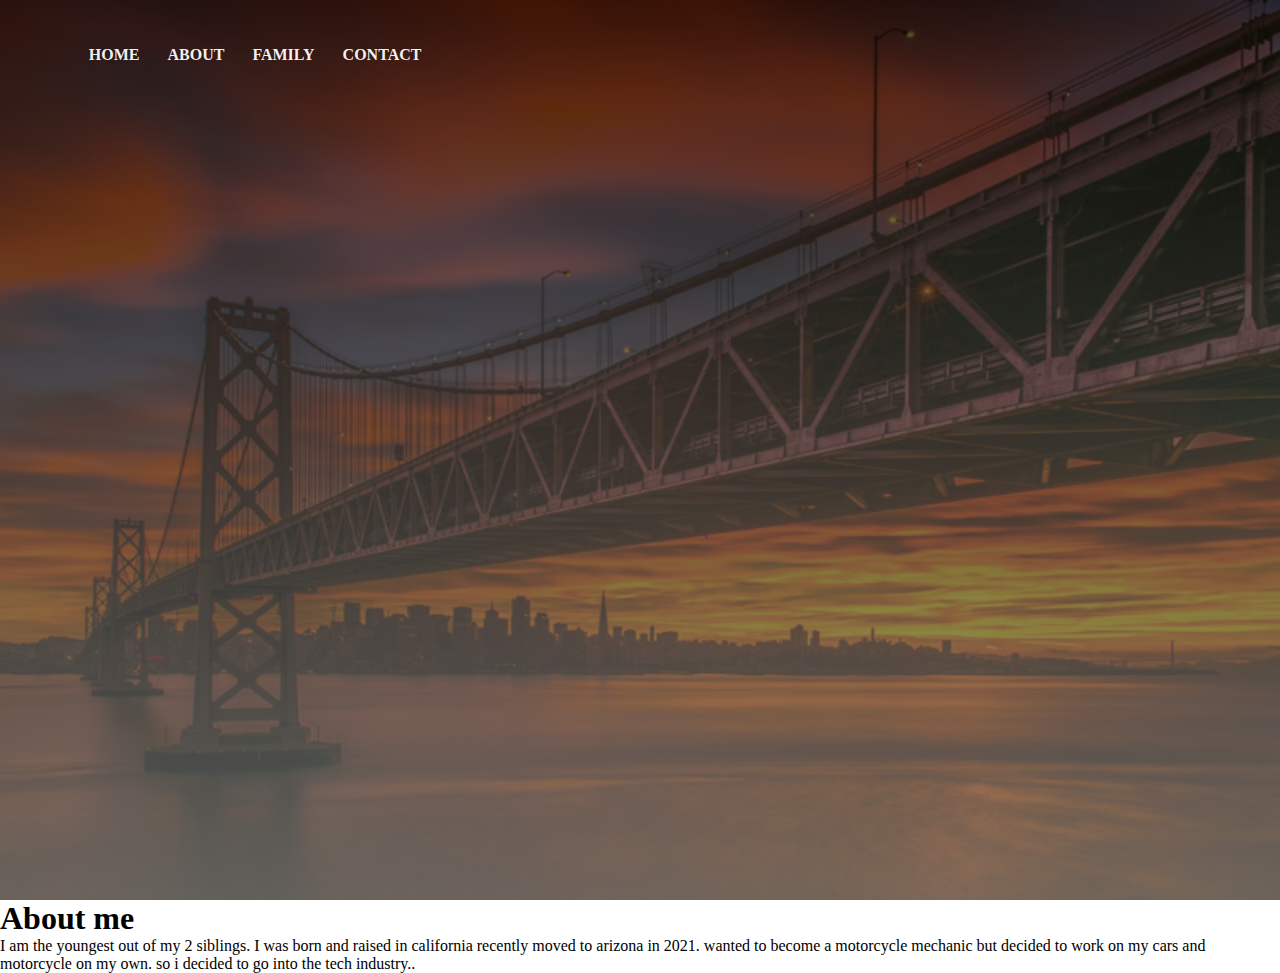
==== About.html @ d2551cb6 "added stuff" ====
<!DOCTYPE html>
<html lang="en">
  <head>
    <meta charset="UTF-8" />
    <meta http-equiv="X-UA-Compatible" content="IE=edge" />
    <meta name="viewport" content="width=device-width, initial-scale=1.0" />
    <title>About</title>
    <link rel="stylesheet" href="style.css" />
  </head>
  <body>
    <section class="header">
      <nav>
        <div class="nav-links">
          <ul>
            <li><a href="home.html">HOME</a></li>
            <li><a href="About.html">ABOUT</a></li>
            <li><a href="family.html">FAMILY</a></li>
            <li><a href="contact.html">CONTACT</a></li>
          </ul>
        </div>
      </nav>
    </section>
    <div class="text-box">
      <h1>About me</h1>
      <p>
        I am the youngest out of my 2 siblings. I was born and raised in
        california recently moved to arizona in 2021. wanted to become a
        motorcycle mechanic but decided to work on my cars and motorcycle on my
        own. so i decided to go into the tech industry..
      </p>
    </div>
  </body>
</html>
---- style.css ----
* {
  margin: 0;
  padding: 0;
}
.header {
  min-height: 100vh;
  width: 100%;
  background-image: linear-gradient(
      rgba(11, 2, 2, 0.7),
      rgba(124, 124, 124, 0.7)
    ),
    url(background1.jpg);
  background-position: center;
  background-size: cover;
  position: relative;
}

.nav-links {
  display: flex;
  padding: 3% 6%;
  justify-content: space-between;
  align-items: center;
}

nav img {
  width: 150px;
}

.nav-links {
  flex: 1;
  text-align: right;
}

.nav-links ul li {
  list-style: none;
  display: inline-block;
  padding: 30px 50px;
  position: relative;
}

nav a {
  color: white;
  text-decoration: none;
  font-weight: bold;
}

.nav-links ul li {
  list-style: none;
  display: inline-block;
  padding: 8px 12px;
  position: relative;
}

.nav-links ul li a {
  color: rgba(255, 255, 255, 0.94);
  text-decoration: ;
  font-size: 16px;
}
.nav-links ul li a::after {
  content: "";
  width: 0%;
  height: 4px;
  background: #f44336;
  display: block;
  margin: auto;
  transition: 0.5s ease-in-out;
}
.nav-links ul li a:hover::after {
  width: 100%;
}
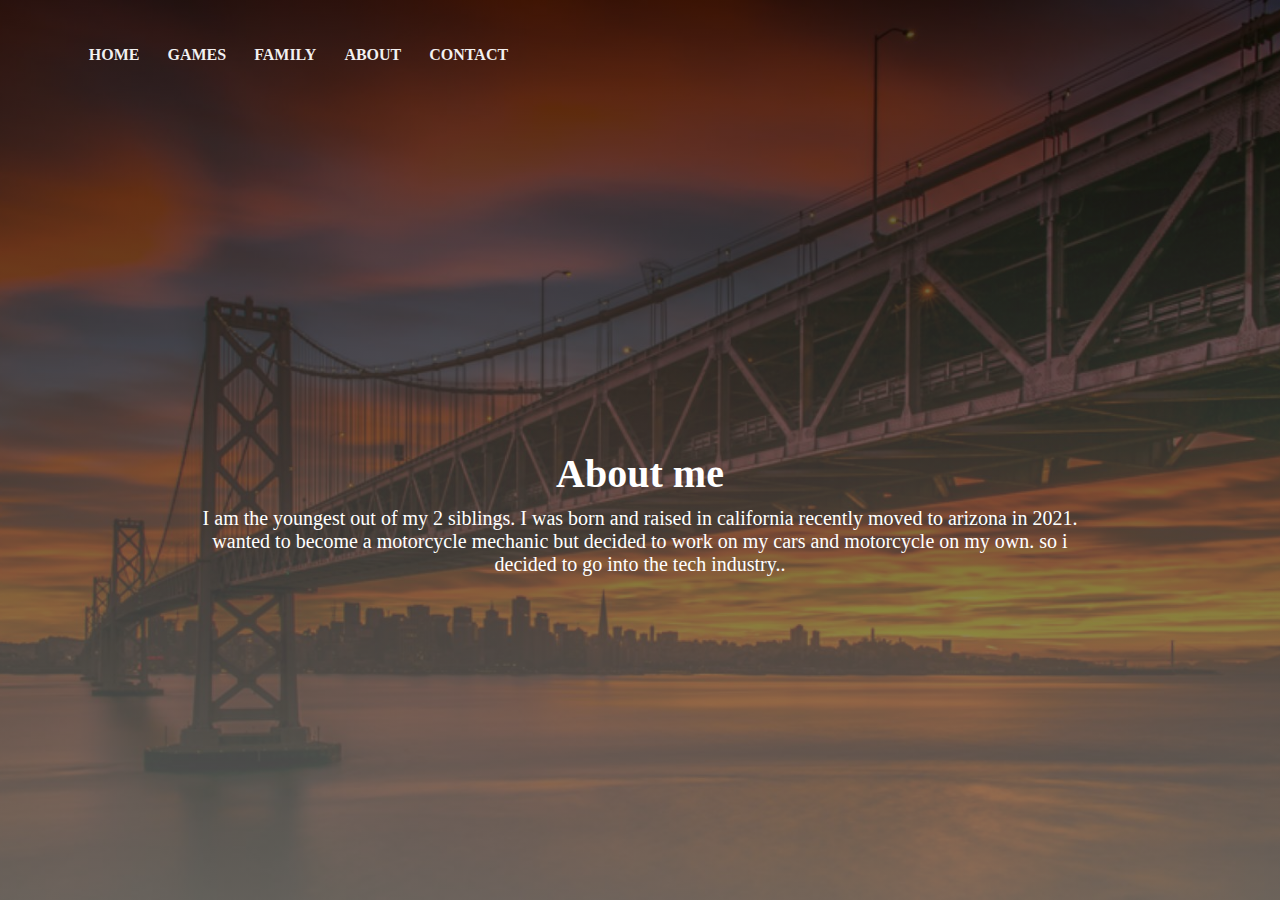
==== commit 626031af: "added another page" ====
--- a/About.html
+++ b/About.html
@@ -13,8 +13,9 @@
         <div class="nav-links">
           <ul>
             <li><a href="home.html">HOME</a></li>
+            <li><a href="games.html">GAMES</a></li>
+            <li><a href="family.html">FAMILY</a></li>
             <li><a href="About.html">ABOUT</a></li>
-            <li><a href="family.html">FAMILY</a></li>
             <li><a href="contact.html">CONTACT</a></li>
           </ul>
         </div>
--- a/style.css
+++ b/style.css
@@ -31,13 +31,6 @@
   text-align: right;
 }
 
-.nav-links ul li {
-  list-style: none;
-  display: inline-block;
-  padding: 30px 50px;
-  position: relative;
-}
-
 nav a {
   color: white;
   text-decoration: none;
@@ -68,3 +61,35 @@
 .nav-links ul li a:hover::after {
   width: 100%;
 }
+.text-box {
+  width: 70%;
+  color: #fff;
+  position: absolute;
+  top: 50%;
+  left: 15%;
+  transform: translateY(-50%, -50%);
+  text-align: center;
+}
+.text-box h1 {
+  font-size: 40px;
+}
+.text-box p {
+  margin: 10px 0px 20px;
+  font-size: 20px;
+}
+.homeclass {
+  width: 70%;
+  color: #fff;
+  position: absolute;
+  top: 50%;
+  left: 15%;
+  transform: translateY(-50%, -50%);
+  text-align: center;
+}
+.homeclass h1 {
+  font-size: 40px;
+}
+.homeclass p {
+  margin: 10px 0px 20px;
+  font-size: 20px;
+}
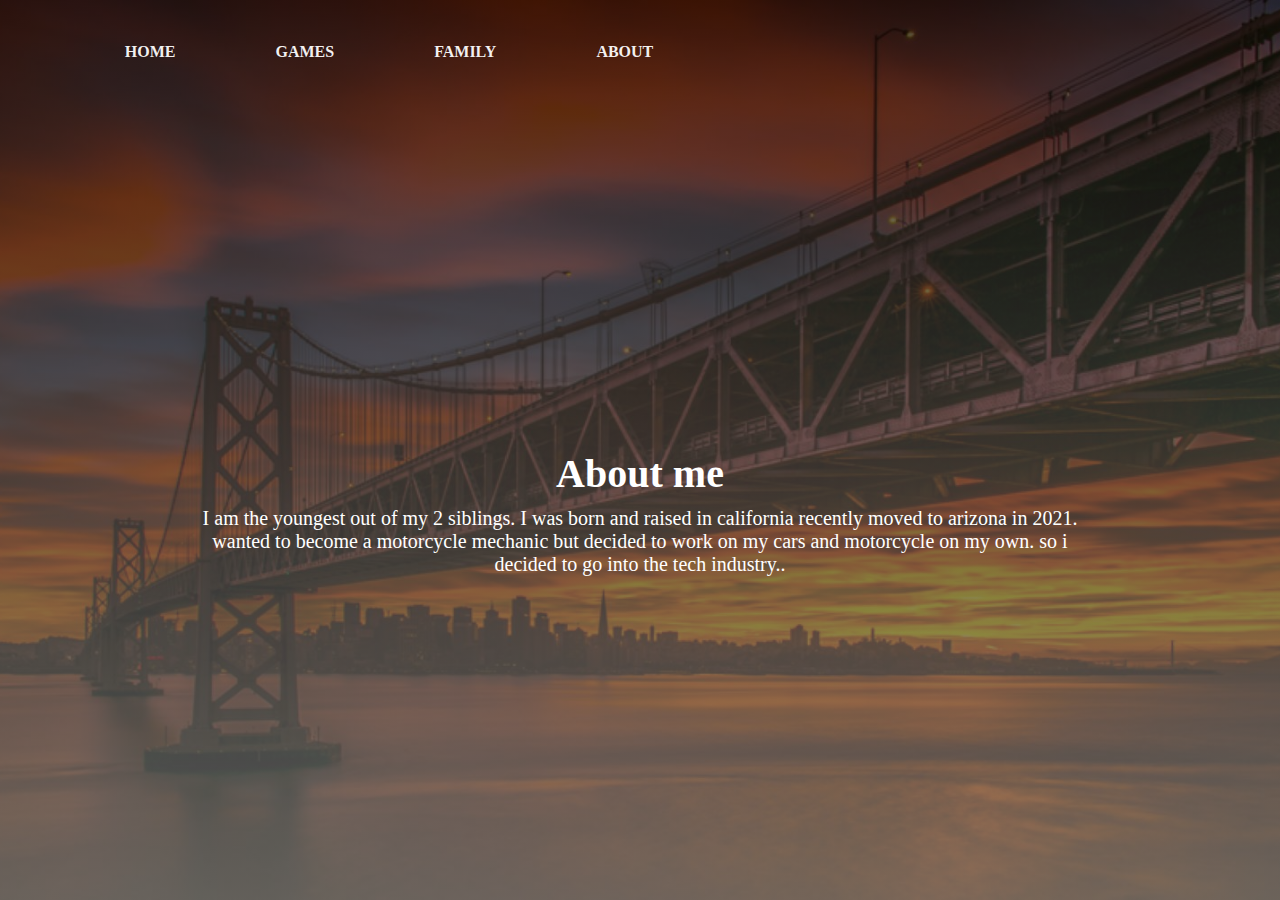
==== commit 2afcad7c: "delete the contact and some photos" ====
--- a/About.html
+++ b/About.html
@@ -8,7 +8,7 @@
     <link rel="stylesheet" href="style.css" />
   </head>
   <body>
-    <section class="header">
+    <section class="bar">
       <nav>
         <div class="nav-links">
           <ul>
@@ -16,7 +16,6 @@
             <li><a href="games.html">GAMES</a></li>
             <li><a href="family.html">FAMILY</a></li>
             <li><a href="About.html">ABOUT</a></li>
-            <li><a href="contact.html">CONTACT</a></li>
           </ul>
         </div>
       </nav>
--- a/style.css
+++ b/style.css
@@ -2,7 +2,7 @@
   margin: 0;
   padding: 0;
 }
-.header {
+.bar {
   min-height: 100vh;
   width: 100%;
   background-image: linear-gradient(
@@ -27,8 +27,8 @@
 }
 
 .nav-links {
-  flex: 1;
-  text-align: right;
+  flex: 3;
+  text-align: center;
 }
 
 nav a {
@@ -40,13 +40,13 @@
 .nav-links ul li {
   list-style: none;
   display: inline-block;
-  padding: 8px 12px;
+  padding: 5px 3em;
   position: relative;
 }
 
 .nav-links ul li a {
   color: rgba(255, 255, 255, 0.94);
-  text-decoration: ;
+  text-decoration: center;
   font-size: 16px;
 }
 .nav-links ul li a::after {
@@ -93,3 +93,38 @@
   margin: 10px 0px 20px;
   font-size: 20px;
 }
+.videogames {
+  width: 70%;
+  color: #fff;
+  position: absolute;
+  top: 50%;
+  left: 15%;
+  transform: translateY(-50%, -50%);
+  text-align: center;
+}
+.videogames h1 {
+  font-size: 3em;
+}
+.videogames p {
+  margin: 10px 0 20px;
+  font-size: 20px;
+}
+.brother {
+  text-align: right;
+}
+* {
+  box-sizing: border-box;
+}
+
+.column {
+  float: right;
+  width: 46.25%;
+  padding: 0px;
+}
+
+/* Clearfix (clear floats) */
+.row::after {
+  content: "";
+  clear: both;
+  display: table;
+}
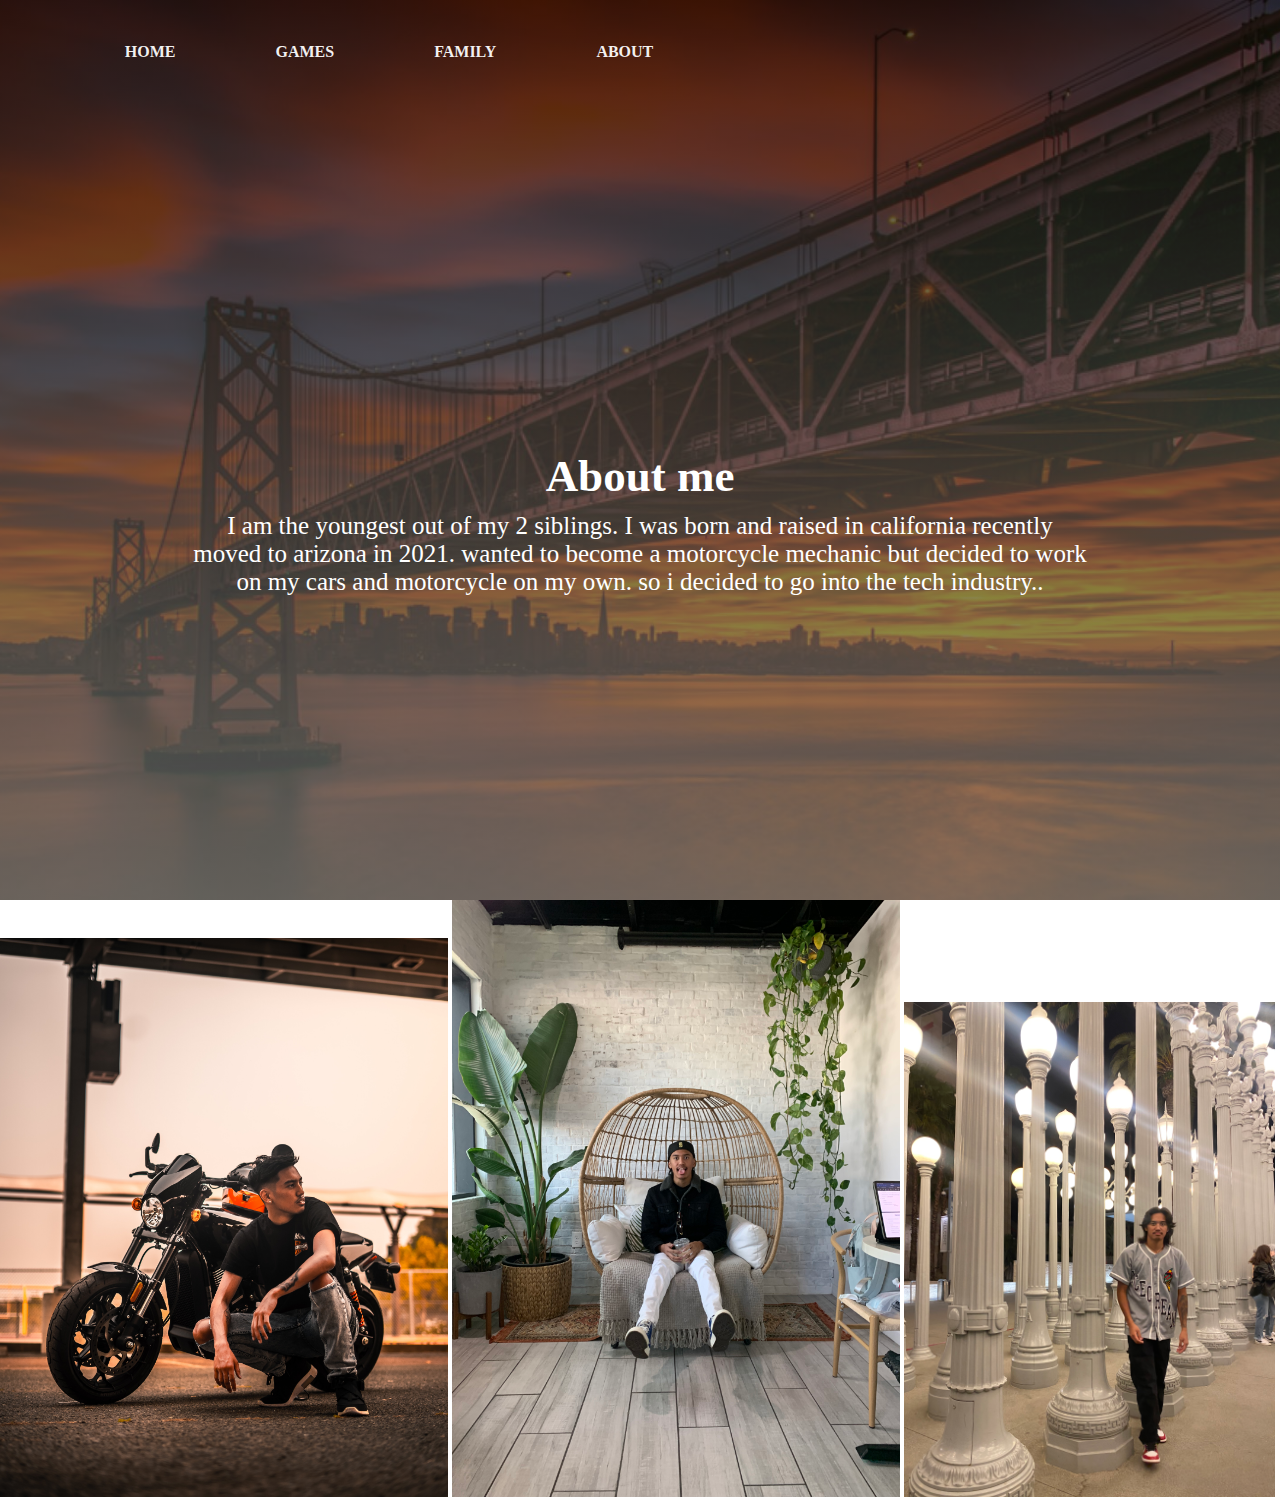
==== commit 1e470853: "added photos to my about page" ====
--- a/About.html
+++ b/About.html
@@ -29,5 +29,8 @@
         own. so i decided to go into the tech industry..
       </p>
     </div>
+    <img src="motorcycle.JPG" alt="motorcycle" width="35%" />
+    <img src="cafe.jpg" alt="cafe" width="35%" />
+    <img src="LA.jpg" alt="LA" width="29%" />
   </body>
 </html>
--- a/style.css
+++ b/style.css
@@ -71,11 +71,11 @@
   text-align: center;
 }
 .text-box h1 {
-  font-size: 40px;
+  font-size: 45px;
 }
 .text-box p {
   margin: 10px 0px 20px;
-  font-size: 20px;
+  font-size: 25px;
 }
 .homeclass {
   width: 70%;
@@ -107,7 +107,7 @@
 }
 .videogames p {
   margin: 10px 0 20px;
-  font-size: 20px;
+  font-size: 30px;
 }
 .brother {
   text-align: right;
@@ -117,7 +117,7 @@
 }
 
 .column {
-  float: right;
+  float: auto;
   width: 46.25%;
   padding: 0px;
 }
@@ -128,3 +128,82 @@
   clear: both;
   display: table;
 }
+.row {
+  display: flex;
+}
+
+.column {
+  flex: 0%;
+  padding: 0px;
+}
+* {
+  box-sizing: border-box;
+}
+
+.container {
+  float: auto;
+  width: 46.25%;
+  padding: 0px;
+}
+
+/* Clearfix (clear floats) */
+.row::after {
+  content: "";
+  clear: both;
+  display: table;
+}
+.row {
+  display: flex;
+}
+
+.container {
+  flex: 5%;
+  padding: 0px;
+  display: flex;
+  justify-content: space-between;
+}
+.FAMILY {
+  width: 70%;
+  color: #fff;
+  position: absolute;
+  top: 50%;
+  left: 15%;
+  transform: translateY(-50%, -50%);
+  text-align: center;
+}
+.FAMILY h1 {
+  font-size: 40px;
+}
+/* Default-Boxes  */
+.boxed-info {
+  background-color: #4040409d;
+  display: flex;
+  justify-content: space-between;
+  padding: 15px;
+  width: 95%;
+  margin: 1em;
+}
+
+.boxed-info img {
+  width: 250px;
+}
+
+.boxed-info h2 {
+  margin: 0;
+  text-decoration: underline;
+  padding-left: 1%;
+}
+.text-nfs {
+  font-size: 25px;
+  padding-left: 1%;
+}
+.text-D1 {
+  font-size: 25px;
+}
+.text-res {
+  font-size: 25px;
+  padding-left: 1%;
+}
+.text-uncharted {
+  font-size: 25px;
+}
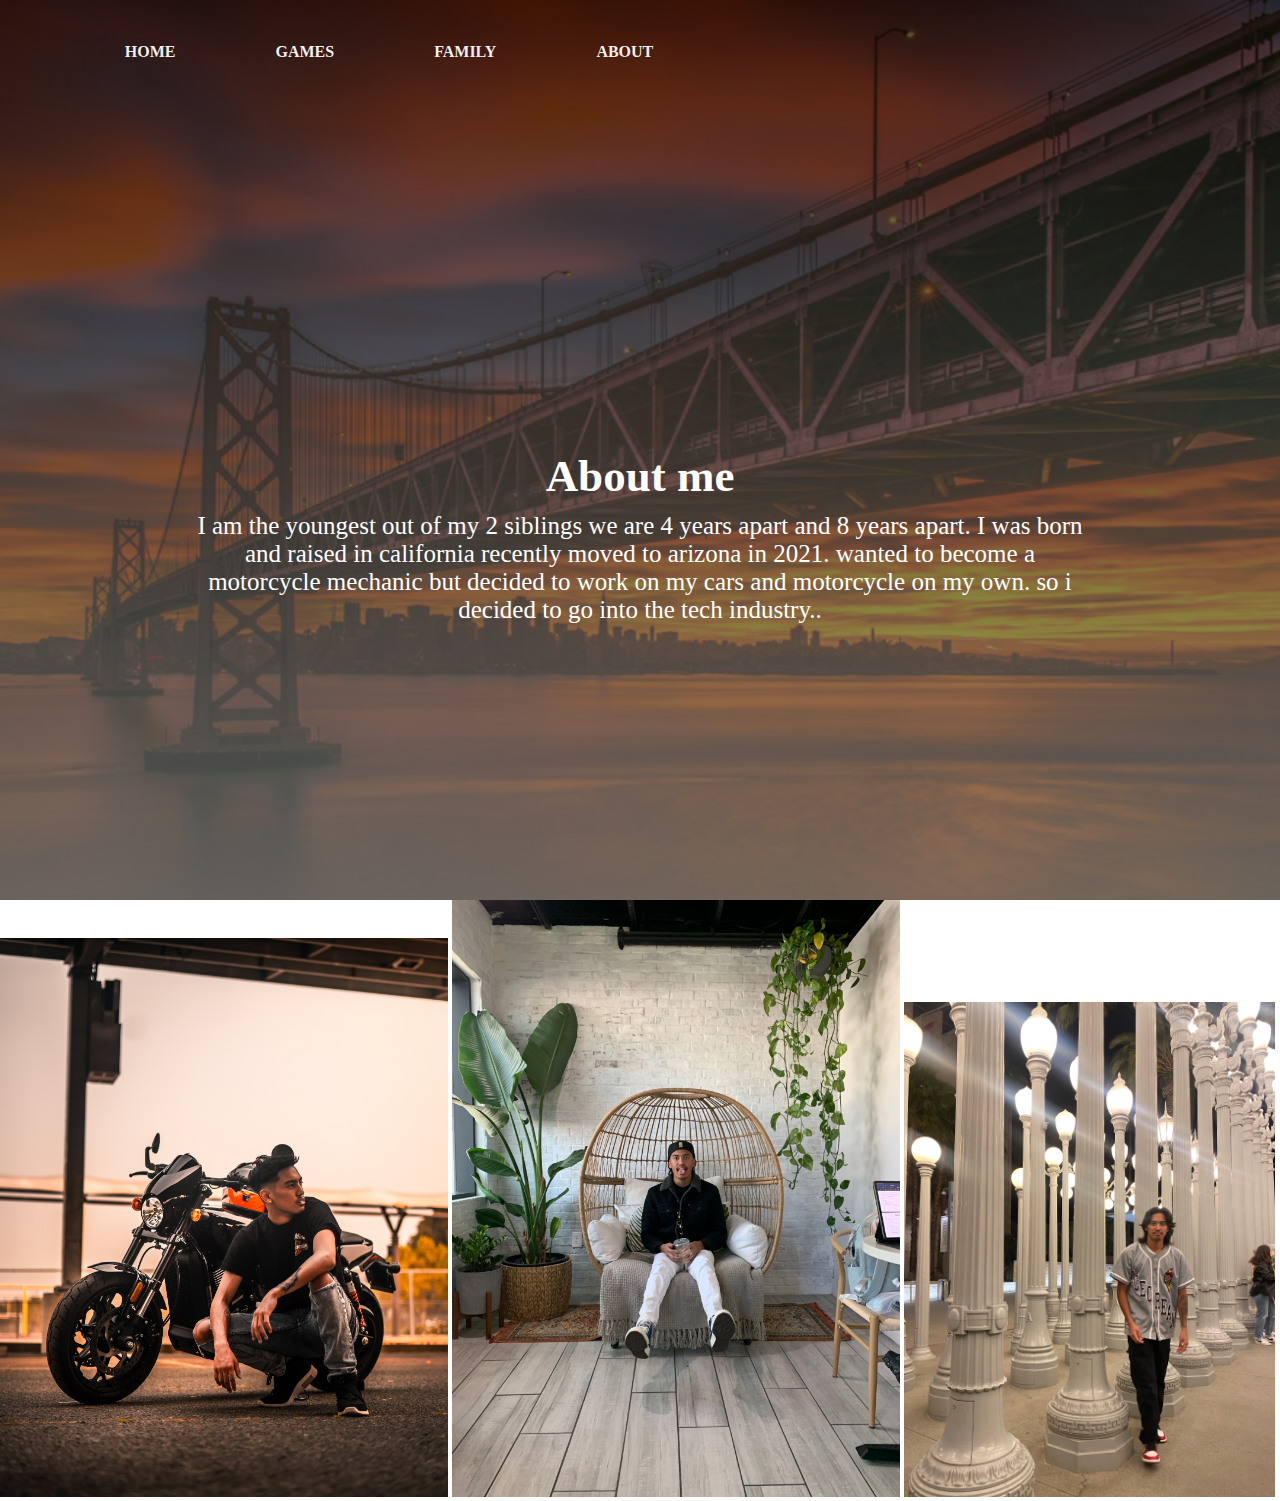
==== commit 8ed4cbdf: "fixing everything" ====
--- a/About.html
+++ b/About.html
@@ -1,11 +1,11 @@
 <!DOCTYPE html>
 <html lang="en">
   <head>
-    <meta charset="UTF-8" />
-    <meta http-equiv="X-UA-Compatible" content="IE=edge" />
-    <meta name="viewport" content="width=device-width, initial-scale=1.0" />
+    <meta charset="UTF-8" >
+    <meta http-equiv="X-UA-Compatible" content="IE=edge" >
+    <meta name="viewport" content="width=device-width, initial-scale=1.0" >
     <title>About</title>
-    <link rel="stylesheet" href="style.css" />
+    <link rel="stylesheet" href="style.css" >
   </head>
   <body>
     <section class="bar">
@@ -23,14 +23,14 @@
     <div class="text-box">
       <h1>About me</h1>
       <p>
-        I am the youngest out of my 2 siblings. I was born and raised in
+        I am the youngest out of my 2 siblings we are 4 years apart and 8 years apart. I was born and raised in
         california recently moved to arizona in 2021. wanted to become a
         motorcycle mechanic but decided to work on my cars and motorcycle on my
         own. so i decided to go into the tech industry..
       </p>
     </div>
-    <img src="motorcycle.JPG" alt="motorcycle" width="35%" />
-    <img src="cafe.jpg" alt="cafe" width="35%" />
-    <img src="LA.jpg" alt="LA" width="29%" />
+    <img src="motorcycle.JPG" alt="motorcycle" width="35%" >
+    <img src="cafe.jpg" alt="cafe" width="35%" >
+    <img src="LA.jpg" alt="LA" width="29%" >
   </body>
 </html>
--- a/style.css
+++ b/style.css
@@ -207,3 +207,12 @@
 .text-uncharted {
   font-size: 25px;
 }
+/* Clearfix (clear floats) */
+.row::after {
+  content: "";
+  clear: both;
+  display: table;
+}
+.row {
+  display: flex;
+}
